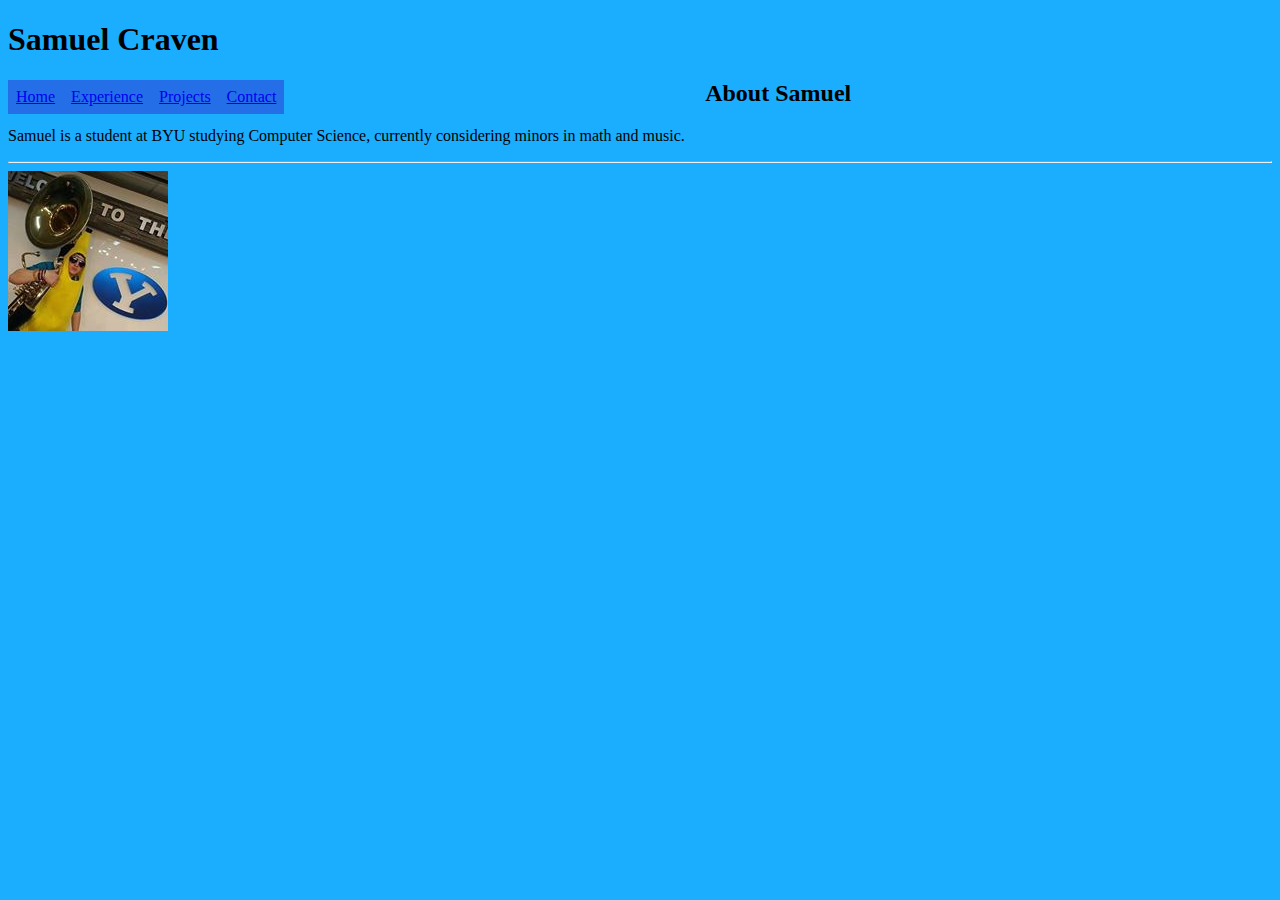
==== index.html @ 1fa2d819 "add navbars to all pages" ====
<!DOCTYPE html>
<html>
<head>
<link rel="stylesheet" href="portfolio.css">
<title>Samuel Craven's Website</title>
</head>
<body>
<h1>Samuel Craven</h1>
<nav>
<ul>
  <li><a href="index.html">Home</a></li>
  <li><a href="experience.html">Experience</a></li>
  <li><a href="projects.html">Projects</a></li>
  <li><a href="contact.html">Contact</a></li>
<ul>
</nav>
<h2>About Samuel</h2>
<p>Samuel is a student at BYU studying Computer Science, currently
	considering minors in math and music.</p>
<hr>
<img src="naner.jpg" alt="naner">
</body>
</html>
---- portfolio.css ----
body {
  background-color: #1BAEFF;
}

h2 {
  text-align: center;
}

nav ul {
  list-style-type: none;
  margin: 0;
  padding: 0;
}
nav li {
  float: left;
}
a {
  display: block;
  padding: 8px;
  background-color: #246FE8;
}
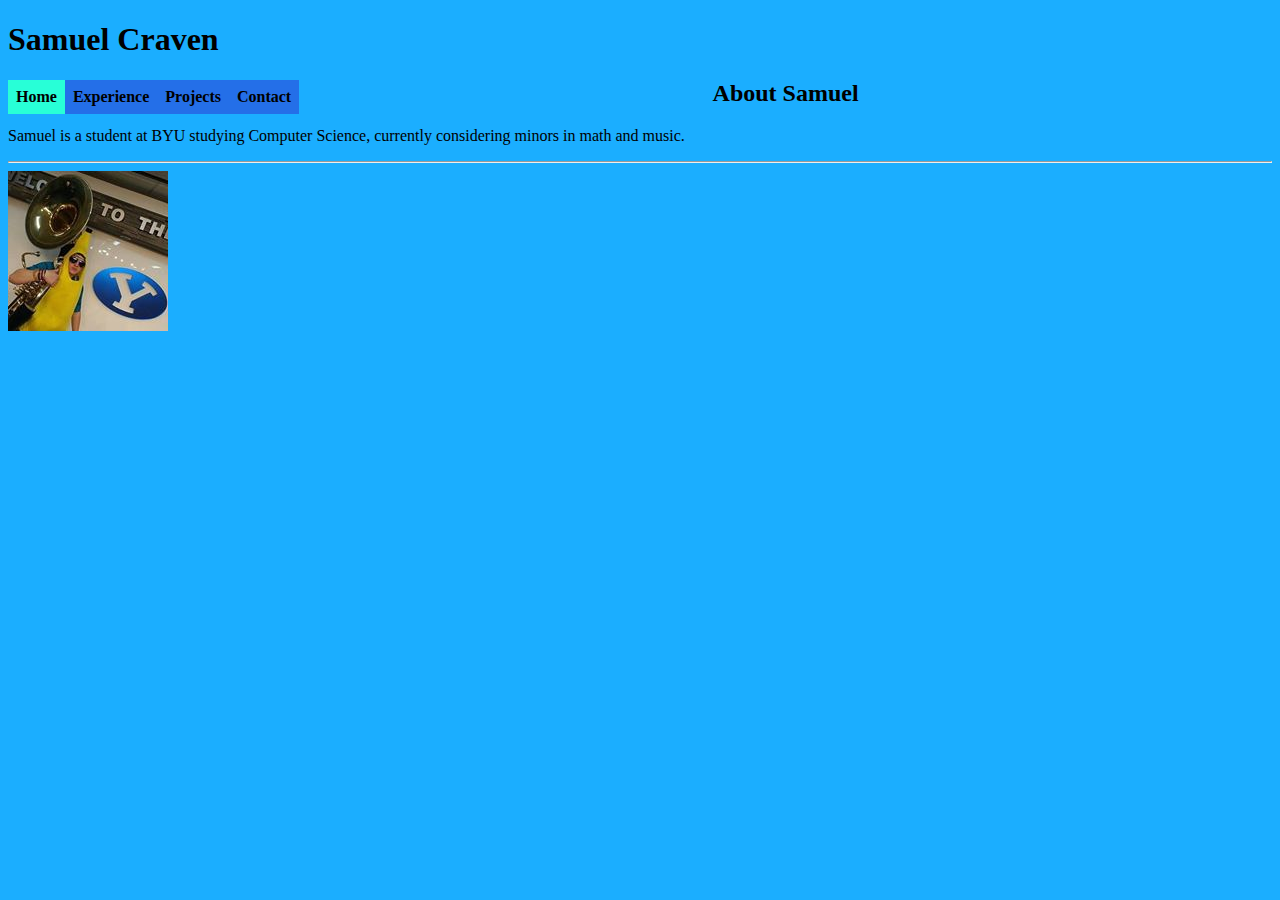
==== commit 672c5bf6: "Change navbar formatting" ====
--- a/index.html
+++ b/index.html
@@ -8,7 +8,7 @@
 <h1>Samuel Craven</h1>
 <nav>
 <ul>
-  <li><a href="index.html">Home</a></li>
+  <li><a class="active" href="index.html">Home</a></li>
   <li><a href="experience.html">Experience</a></li>
   <li><a href="projects.html">Projects</a></li>
   <li><a href="contact.html">Contact</a></li>
--- a/portfolio.css
+++ b/portfolio.css
@@ -21,3 +21,17 @@
   padding: 8px;
   background-color: #246FE8;
 }
+.active {
+  background-color: #28FFD7;
+}
+
+a:link {
+  text-decoration: none;
+  font-weight: bold;
+  color: black;
+}
+a:visited {
+  text-decoration: none;
+  font-weight: bold;
+  color: black;
+}
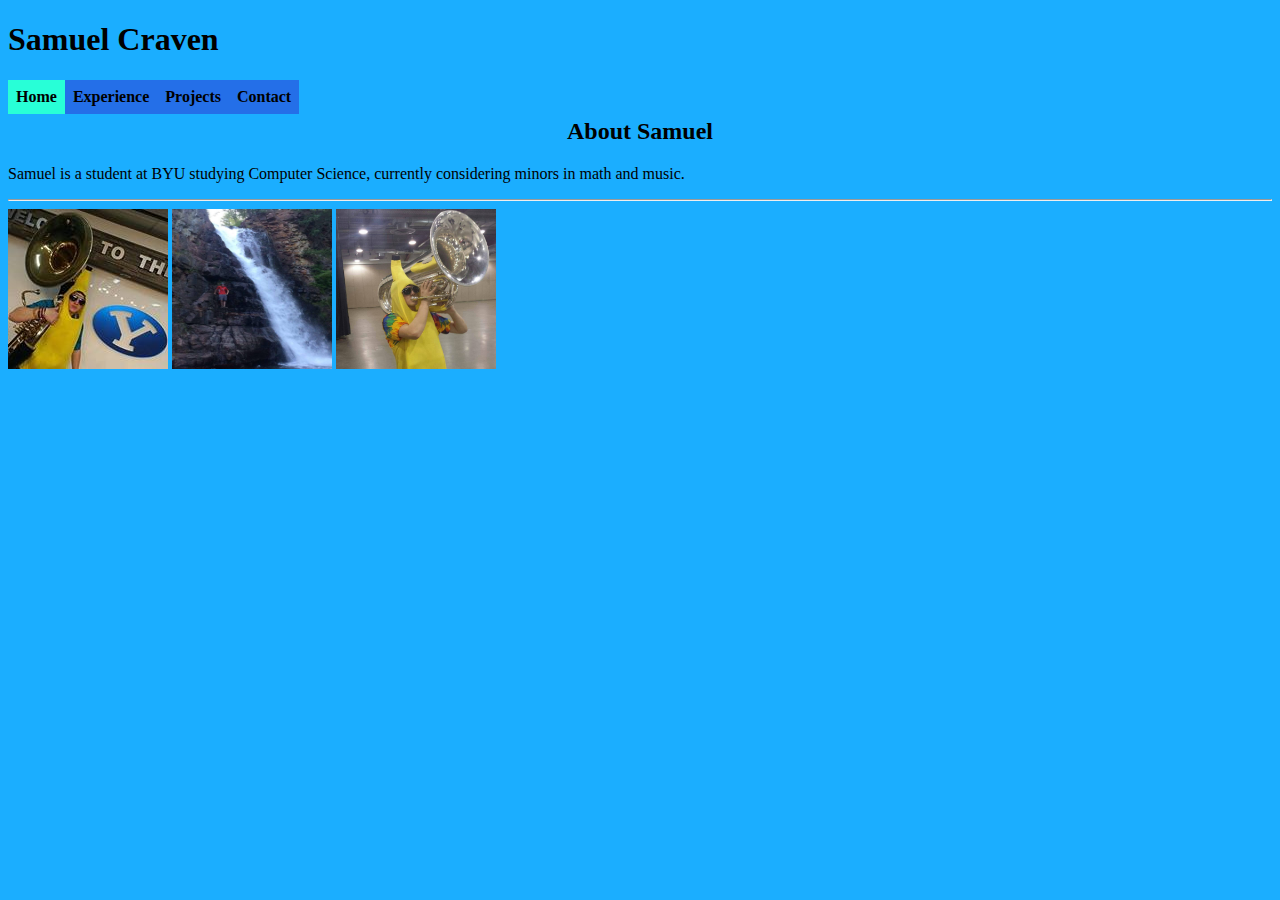
==== commit 00f4386f: "Added More pics" ====
--- a/index.html
+++ b/index.html
@@ -14,10 +14,15 @@
   <li><a href="contact.html">Contact</a></li>
 <ul>
 </nav>
+<br>
+
 <h2>About Samuel</h2>
 <p>Samuel is a student at BYU studying Computer Science, currently
 	considering minors in math and music.</p>
 <hr>
 <img src="naner.jpg" alt="naner">
+<img src="Waterfall.jpg" alt="naner" height="160" width="160">
+<img src="ContrabassNaner.jpg" alt="naner" height="160" width="160">
+
 </body>
 </html>
--- a/portfolio.css
+++ b/portfolio.css
@@ -25,13 +25,23 @@
   background-color: #28FFD7;
 }
 
-a:link {
+nav a:link {
   text-decoration: none;
   font-weight: bold;
   color: black;
 }
-a:visited {
+nav a:visited {
   text-decoration: none;
   font-weight: bold;
   color: black;
 }
+
+section {
+  display: flex;
+}
+aside {
+  flex: 1
+}
+article {
+  flex: 9
+}
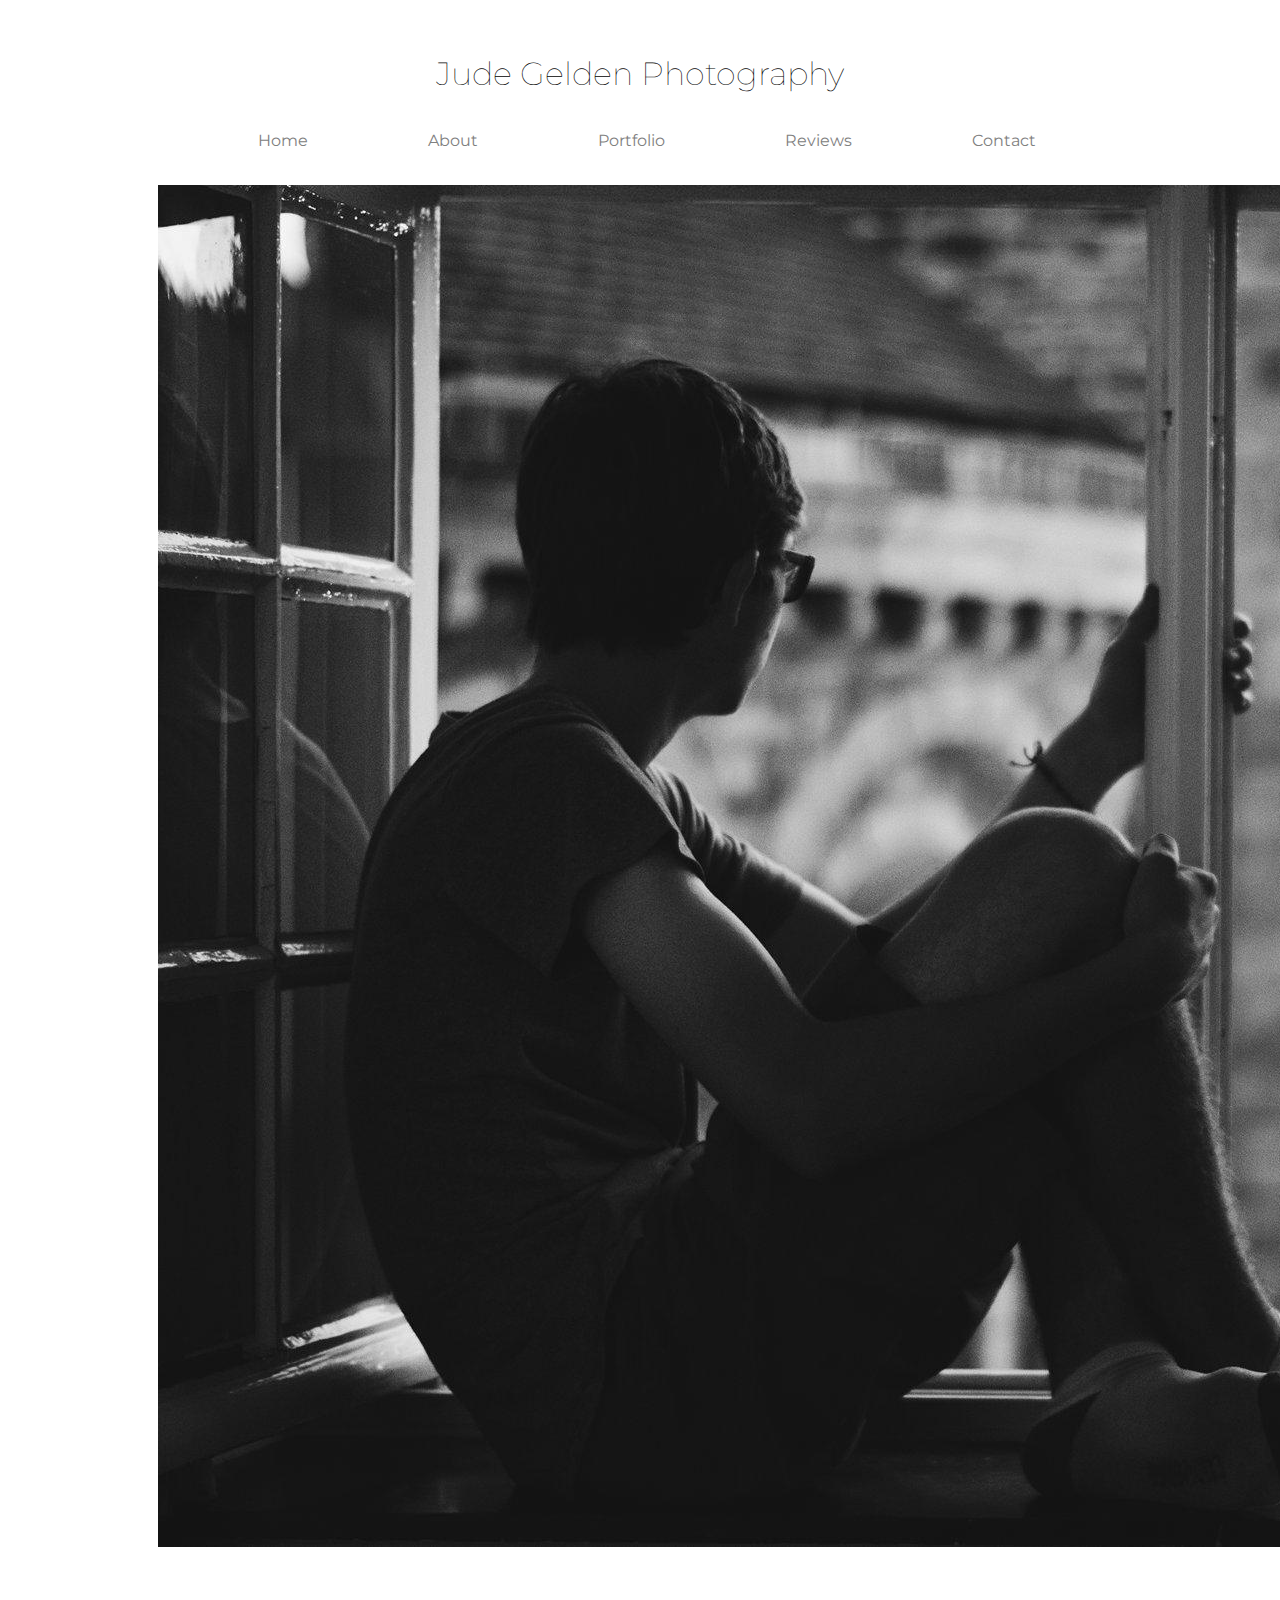
==== commit e1adfcab: "Styles, first couple of images, menu bar" ====
--- a/index.html
+++ b/index.html
@@ -1,28 +1,28 @@
 <!DOCTYPE html>
 <html>
+
 <head>
-<link rel="stylesheet" href="portfolio.css">
-<title>Samuel Craven's Website</title>
+  <link href="https://fonts.googleapis.com/css?family=Montserrat" rel="stylesheet">
+  <link rel="stylesheet" href="portfolio.css">
+  <title>Home - JGP</title>
 </head>
+
 <body>
-<h1>Samuel Craven</h1>
-<nav>
-<ul>
-  <li><a class="active" href="index.html">Home</a></li>
-  <li><a href="experience.html">Experience</a></li>
-  <li><a href="projects.html">Projects</a></li>
-  <li><a href="contact.html">Contact</a></li>
-<ul>
-</nav>
-<br>
 
-<h2>About Samuel</h2>
-<p>Samuel is a student at BYU studying Computer Science, currently
-	considering minors in math and music.</p>
-<hr>
-<img src="naner.jpg" alt="naner">
-<img src="Waterfall.jpg" alt="naner" height="160" width="160">
-<img src="ContrabassNaner.jpg" alt="naner" height="160" width="160">
+  <h1>Jude Gelden Photography</h1>
+
+<div>
+    <ul>
+      <li><a class="active" href="index.html">Home</a></li>
+      <li><a href="about.html">About</a></li>
+      <li><a href="portfolio.html">Portfolio</a></li>
+      <li><a href="reviews.html">Reviews</a></li>
+      <li><a href="contact.html">Contact</a></li>
+    <ul>
+</div>
+
+  <img class=frontpage src="frontpage.jpg">
 
 </body>
+
 </html>
--- a/portfolio.css
+++ b/portfolio.css
@@ -1,47 +1,76 @@
 
 
 body {
-  background-color: #1BAEFF;
+ background-color: white;
+ padding: 25px 150px 150px 150px;
+ font-family: 'Montserrat', sans-serif;
+
 }
 
-h2 {
+h1 {
+  text-align: center;
+  font-weight: lighter;
+}
+
+
+
+div {
   text-align: center;
 }
 
-nav ul {
+ul {
+  display: inline-block;
   list-style-type: none;
-  margin: 0;
-  padding: 0;
+  margin: 5;
+  padding: 10;
 }
-nav li {
+
+li {
   float: left;
 }
+
 a {
-  display: block;
-  padding: 8px;
-  background-color: #246FE8;
-}
-.active {
-  background-color: #28FFD7;
+  padding: 10px 60px;
 }
 
-nav a:link {
+a:hover {
   text-decoration: none;
-  font-weight: bold;
-  color: black;
+  color: #111;
 }
-nav a:visited {
+
+a:active {
   text-decoration: none;
-  font-weight: bold;
   color: black;
 }
 
-section {
-  display: flex;
+a:link {
+  text-decoration: none;
+  color: #808080;
 }
-aside {
-  flex: 1
+
+a:visited {
+  color: #808080;
 }
-article {
-  flex: 9
+
+/*about page*/
+
+.wrapper {
+  display: grid;
+  grid-template-columns: 1fr 1fr;
+  grid-column-gap: 10px;
+
+.jude {
+  padding-top: 16px;
+  max-width: 10%;
+  height: auto;
 }
+
+/*frontpage */
+
+.frontpage {
+  padding-top: 16px;
+  max-width: 100%;
+  height: auto;
+  -webkit transform: scaleX(-1);
+  transform: scaleX(-1);
+}
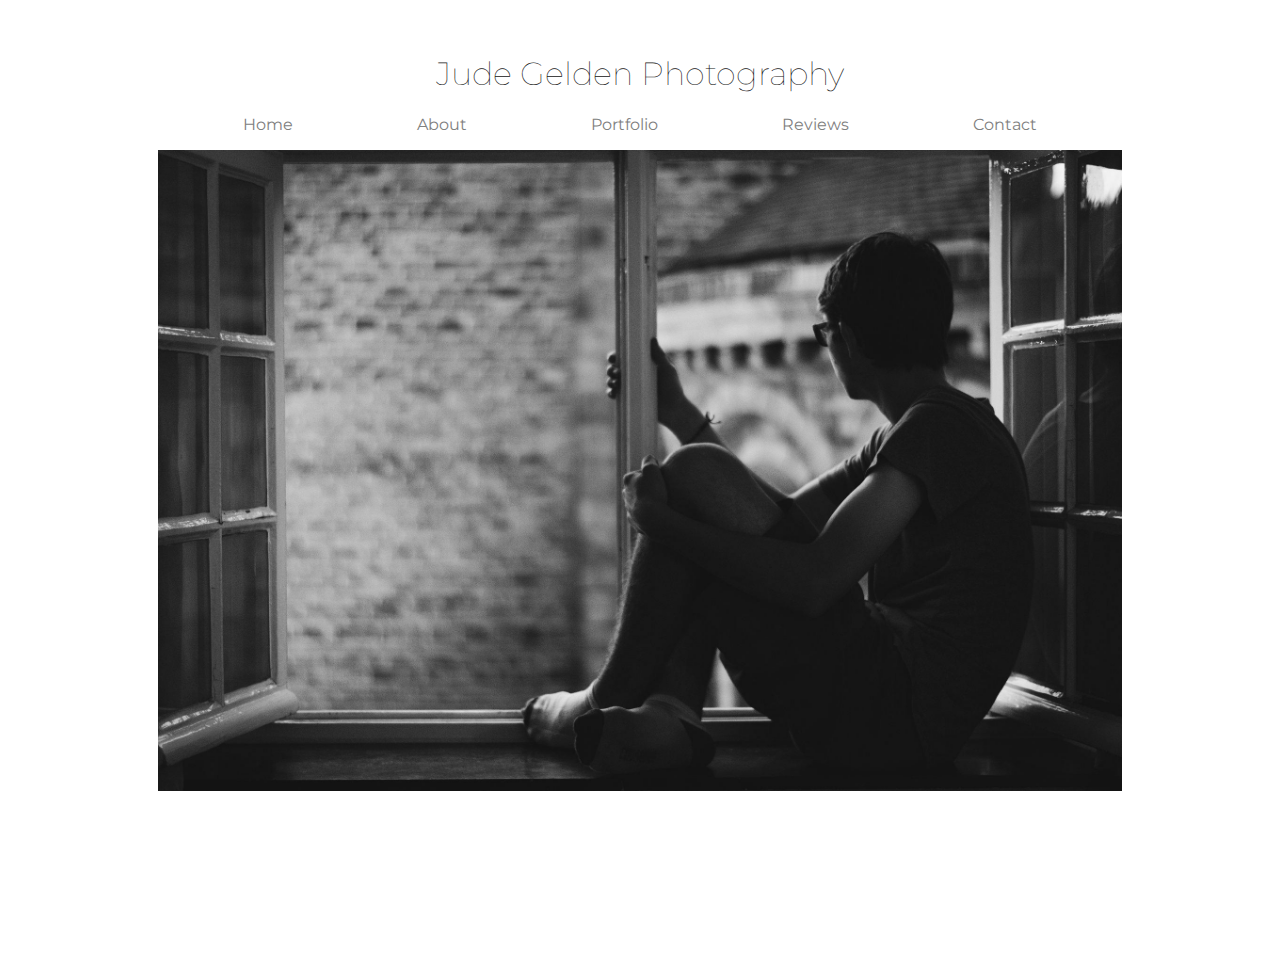
==== commit 72ea85bd: "Add images, formatting" ====
--- a/index.html
+++ b/index.html
@@ -11,17 +11,15 @@
 
   <h1>Jude Gelden Photography</h1>
 
-<div>
-    <ul>
-      <li><a class="active" href="index.html">Home</a></li>
-      <li><a href="about.html">About</a></li>
-      <li><a href="portfolio.html">Portfolio</a></li>
-      <li><a href="reviews.html">Reviews</a></li>
-      <li><a href="contact.html">Contact</a></li>
-    <ul>
-</div>
+  <div class="nav">
+      <a class="active" href="index.html">Home</a>
+      <a href="about.html">About</a>
+      <a href="portfolio.html">Portfolio</a>
+      <a href="reviews.html">Reviews</a>
+      <a href="contact.html">Contact</a>
+  </div>
 
-  <img class=frontpage src="frontpage.jpg">
+  <img class="frontpage" src="frontpage.jpg">
 
 </body>
 
--- a/portfolio.css
+++ b/portfolio.css
@@ -4,7 +4,7 @@
  background-color: white;
  padding: 25px 150px 150px 150px;
  font-family: 'Montserrat', sans-serif;
-
+ color: #111;
 }
 
 h1 {
@@ -18,11 +18,10 @@
   text-align: center;
 }
 
-ul {
-  display: inline-block;
+.nav {
+  grid: display;
+  grid-template-columns: repeat(5, 20%);
   list-style-type: none;
-  margin: 5;
-  padding: 10;
 }
 
 li {
@@ -35,7 +34,7 @@
 
 a:hover {
   text-decoration: none;
-  color: #111;
+  color: #black;
 }
 
 a:active {
@@ -54,22 +53,55 @@
 
 /*about page*/
 
+form {
+  align: center;
+}
+
+
 .wrapper {
   display: grid;
-  grid-template-columns: 1fr 1fr;
+  grid-template-columns: 1fr 1fr 1fr;
+  grid-template-rows: 1fr 1fr 1fr;
   grid-column-gap: 10px;
+  padding-top: 16px;
+  max-width: 80%;
+}
+
+h2 {
+  text-align: center;
+}
+
+.block {
+  display: flex;
+  justify-content: flex-end;
+  align-items: center;
+}
+
+.bio {
+  text-align: center;
+  text-align: justify;
+  max-width: 50%;
+}
 
 .jude {
+  display: flex;
+  justify-content: center;
+  align-content: center;
   padding-top: 16px;
-  max-width: 10%;
-  height: auto;
+  max-width: 25%;
+  height: auto
 }
 
-/*frontpage */
+#bio {
+  display: flex;
+  justify-content: center;
+  color: #111;
+}
+
 
 .frontpage {
   padding-top: 16px;
-  max-width: 100%;
+  width: 100%;
   height: auto;
   -webkit transform: scaleX(-1);
   transform: scaleX(-1);
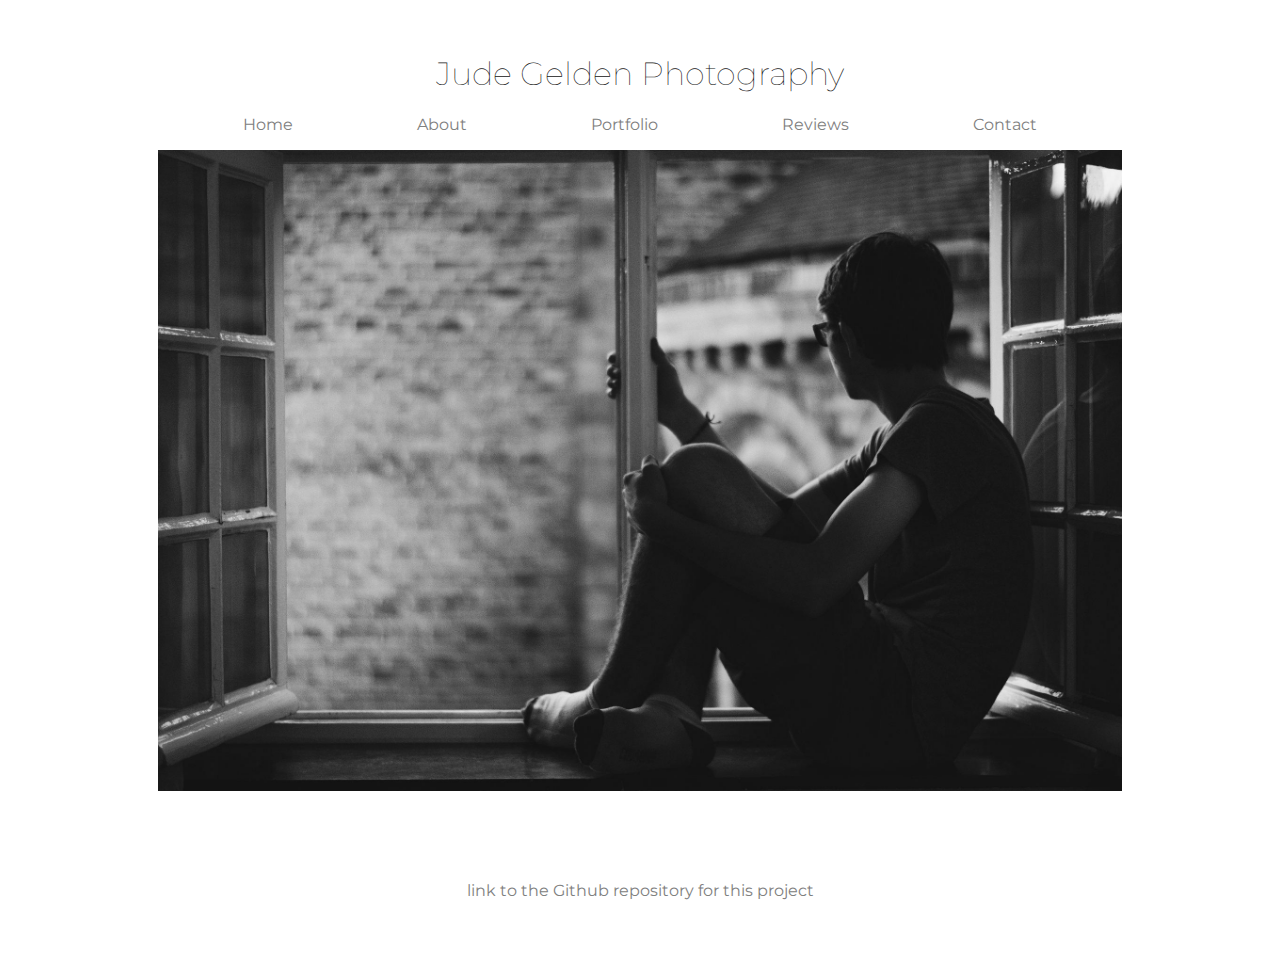
==== commit 17e7ba82: "Added reviews content, fixed about page, added 10th image, messed with portfolio alignment" ====
--- a/index.html
+++ b/index.html
@@ -21,6 +21,12 @@
 
   <img class="frontpage" src="frontpage.jpg">
 
+
+  <div class="footer">
+    <a href="https://github.com/BYU-CS260-Winter-2018/lab-1-scraven4"
+        >link to the Github repository for this project</a>
+  </div>
+
 </body>
 
 </html>
--- a/portfolio.css
+++ b/portfolio.css
@@ -57,18 +57,37 @@
   align: center;
 }
 
+.footer {
+  position: fixed;
+  left: 0;
+  bottom: 0;
+  width: 100%;
+  background-color: white;
+  color: #808080;
+  text-align: center;
+  border-top: 1px #808080;
+}
 
 .wrapper {
   display: grid;
   grid-template-columns: 1fr 1fr 1fr;
   grid-template-rows: 1fr 1fr 1fr;
   grid-column-gap: 10px;
+  justify-content: center;
   padding-top: 16px;
-  max-width: 80%;
+}
+
+.photoalbum {
+  max-width: 85%;
+  height: auto;
 }
 
 h2 {
   text-align: center;
+}
+
+.review {
+text-align: center;
 }
 
 .block {
@@ -84,17 +103,16 @@
 }
 
 .jude {
-  display: flex;
-  justify-content: center;
-  align-content: center;
+display: block;
+  margin-left: auto;
+  margin-right: auto;
   padding-top: 16px;
   max-width: 25%;
   height: auto
 }
 
 #bio {
-  display: flex;
-  justify-content: center;
+  text-align: center;
   color: #111;
 }
 
